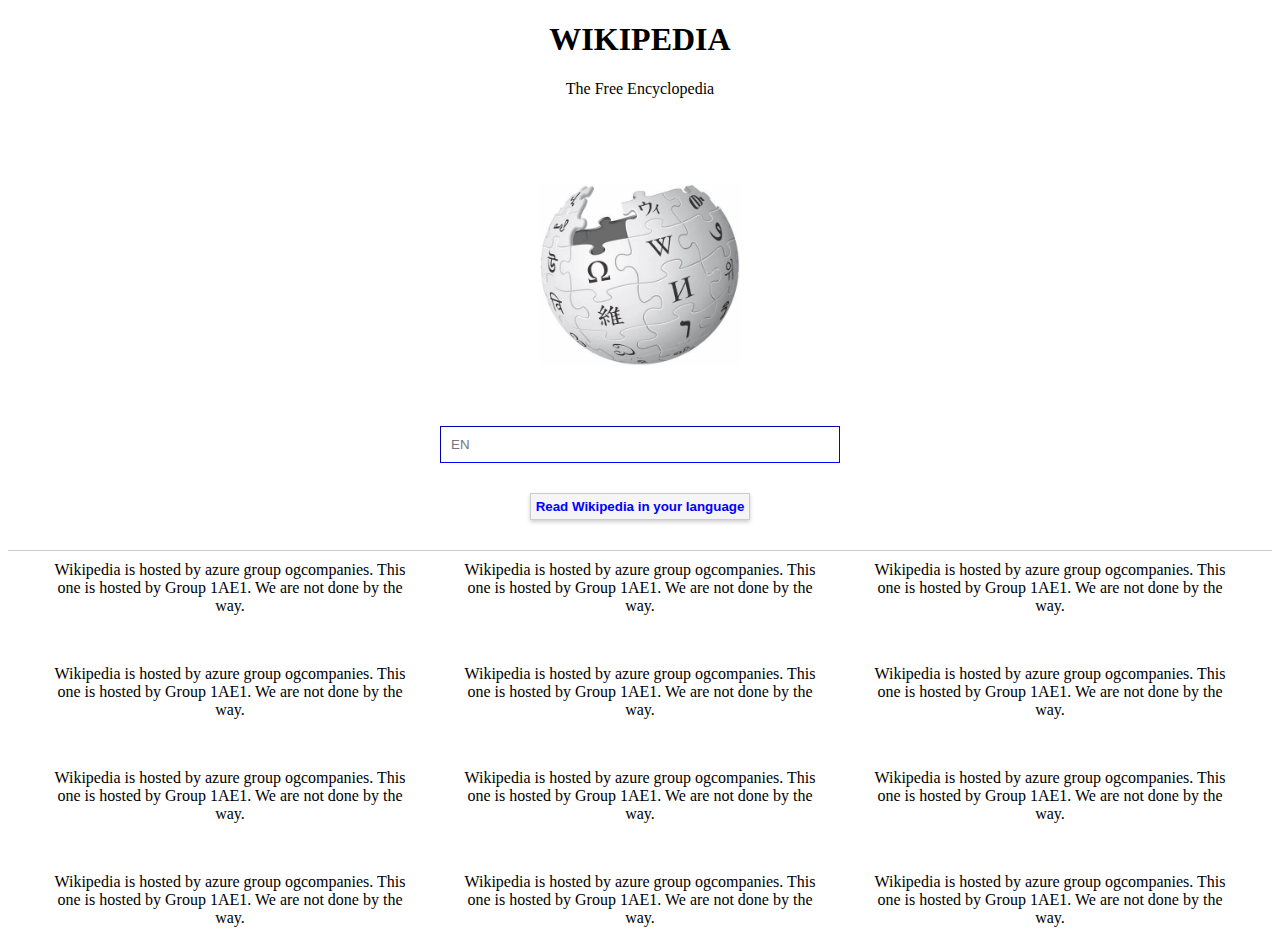
==== pages/entry.html @ ddf6f0a0 "First commit" ====
<!DOCTYPE html>
<html>
  <head>
    <meta charset="utf-8" />
    <title>Wikipedia</title>
    <meta name="viewport" content="initial-scale=1,user-scalable=yes" />
    <link rel="icon" href="../assets/wikipedia.ico" />
    <link rel="stylesheet" href="../styles/styles.css" />
  </head>
  <body>
    <div>
      <h1>WIKIPEDIA</h1>
    </div>
    <div>
      <p>The Free Encyclopedia</p>
    </div>
    <div>
      <a href="index.html">
        <img class="wiki-image" src="../assets/WIKIIMAGE.jpg" />
      </a>
    </div>

    <div>
      <form>
        <input
          type="search"
          class="search-input"
          id="search"
          placeholder="EN"
        />

        <button class="text">Read Wikipedia in your language</button>
      </form>
    </div>

    <div class="horizontal-line"></div>

    <div class="grid-container">
      <div class="grid-item">
        Wikipedia is hosted by azure group ogcompanies. This one is hosted by
        Group 1AE1. We are not done by the way.
      </div>

      <div class="grid-item">
        Wikipedia is hosted by azure group ogcompanies. This one is hosted by
        Group 1AE1. We are not done by the way.
      </div>

      <div class="grid-item">
        Wikipedia is hosted by azure group ogcompanies. This one is hosted by
        Group 1AE1. We are not done by the way.
      </div>

      <div class="grid-item">
        Wikipedia is hosted by azure group ogcompanies. This one is hosted by
        Group 1AE1. We are not done by the way.
      </div>

      <div class="grid-item">
        Wikipedia is hosted by azure group ogcompanies. This one is hosted by
        Group 1AE1. We are not done by the way.
      </div>

      <div class="grid-item">
        Wikipedia is hosted by azure group ogcompanies. This one is hosted by
        Group 1AE1. We are not done by the way.
      </div>
      <div class="grid-item">
        Wikipedia is hosted by azure group ogcompanies. This one is hosted by
        Group 1AE1. We are not done by the way.
      </div>
      <div class="grid-item">
        Wikipedia is hosted by azure group ogcompanies. This one is hosted by
        Group 1AE1. We are not done by the way.
      </div>
      <div class="grid-item">
        Wikipedia is hosted by azure group ogcompanies. This one is hosted by
        Group 1AE1. We are not done by the way.
      </div>
      <div class="grid-item">
        Wikipedia is hosted by azure group ogcompanies. This one is hosted by
        Group 1AE1. We are not done by the way.
      </div>
      <div class="grid-item">
        Wikipedia is hosted by azure group ogcompanies. This one is hosted by
        Group 1AE1. We are not done by the way.
      </div>
      <div class="grid-item">
        Wikipedia is hosted by azure group ogcompanies. This one is hosted by
        Group 1AE1. We are not done by the way.
      </div>
    </div>
  </body>
</html>
---- styles/styles.css ----
h1{
  text-align:center;
 
}
p{
  text-align:center;
  padding-bottom:20px;
  
}

.wiki-image{
  display:block;
  margin-left:auto;
  margin-right:auto;
  width: 200px;
  padding-top: 50px;
  margin-bottom: 40px;
}
form{
  padding-top:20px;
}
.search-input{
  display:block;
  margin-left:auto;
  margin-right:auto;
  width:400px;
  padding:10px;
  border-width:1px;
  border-color:blue;
  
}
button{
  background-color:whitesmoke;
  display:block;
  margin-left:auto;
  margin-right:auto;
  margin-top: 30px;
  padding:5px;
  color:blue;
 font-weight:bold;
border: 1px solid #ccc;
 box-shadow: 0 2px 4px rgba(0,0,0,0.2);
  

}
.horizontal-line{
  width:100%;
  height:1px;
  background-color: #ccc;
  margin-top:30px;
}

.grid-container{
  display: grid;
  /* grid-template-columns: repeat(4,1fr); */
  grid-template-columns: repeat(auto-fill, minmax(300px, 1fr));
  gap: 30px;
  width: 1200px;
  margin: 0 auto;
}

.grid-item{
  padding:10px;
  text-align: center;
}

/* Media query for smaller screens */
@media screen and (max-width: 768px) {
  .grid-container {
    grid-template-columns: repeat(2, 1fr); /* 2 columns for screens up to 768px wide */
  }
}

/* Media query for even smaller screens */
@media screen and (max-width: 480px) {
  .grid-container {
    grid-template-columns: 1fr; /* 1 column for screens up to 480px wide */
  }
}
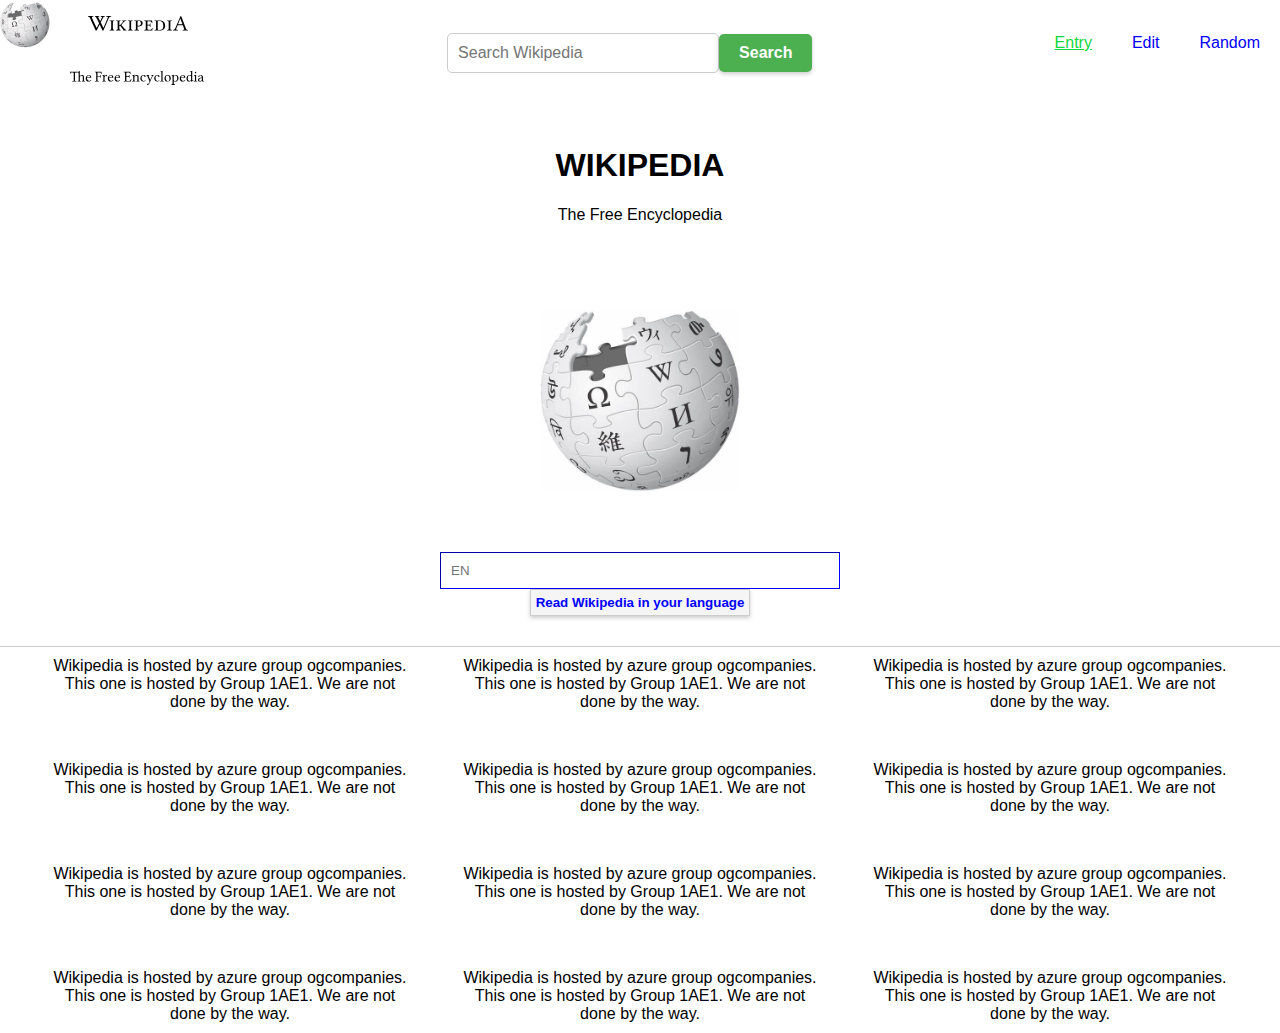
==== commit ed2d20fb: "navbar added to entery page" ====
--- a/pages/entry.html
+++ b/pages/entry.html
@@ -6,8 +6,35 @@
     <meta name="viewport" content="initial-scale=1,user-scalable=yes" />
     <link rel="icon" href="../assets/wikipedia.ico" />
     <link rel="stylesheet" href="../styles/styles.css" />
+    <link rel="stylesheet" href="../styles/navbarstyles.css" />
+
   </head>
   <body>
+    <div class="navbar-container">
+      <div class="navbar-logo">
+        <img src="../assets/wiki.png" alt="Wikipedia Logo" height="50px" />
+        <div >
+          <p>
+            <img src="../assets/wiki1.svg" alt="Icon 1" height="15px" />
+           </p> 
+           <p>
+            <img src="../assets/wiki3.svg" alt="Icon 2" height="15px" />
+           </p> 
+        
+        </div>
+      
+      </div>
+      <div class="navbar-search-wrapper">
+        <input type="text" placeholder="Search Wikipedia" class="navbar-search-input" />
+        <button class="navbar-search-button">Search</button>
+      </div>
+      <div class="navbar-sidebar">
+        <a href="#" class="navbar-sidebar-link" style="text-decoration: underline; color: rgb(17, 216, 61);">Entry</a>
+        <a href="../pages/edit.html" class="navbar-sidebar-link" >Edit</a>
+        <a href="../pages/random.html" class="navbar-sidebar-link">Random</a>
+      </div>
+    </div>
+
     <div>
       <h1>WIKIPEDIA</h1>
     </div>
--- a/styles/styles.css
+++ b/styles/styles.css
@@ -34,7 +34,6 @@
   display:block;
   margin-left:auto;
   margin-right:auto;
-  margin-top: 30px;
   padding:5px;
   color:blue;
  font-weight:bold;
--- a/styles/navbarstyles.css
+++ b/styles/navbarstyles.css
@@ -0,0 +1,104 @@
+/* Base styles */
+body {
+    font-family: sans-serif;
+    margin: 0;
+    padding: 0;
+  }
+  
+  .navbar-container {
+    display: flex;
+    width: 100%;
+    justify-content: space-between;
+    margin: 0 auto;
+  }
+  
+  .navbar-logo {
+   display: flex;
+  }
+  
+  .navbar-logo img {
+    margin-right: 20px;
+  }
+  
+  .navbar-navigation img {
+    margin-right: 10px;
+  }
+  
+  .navbar-search-wrapper {
+    display: flex;
+    align-items: center;
+    margin-bottom: 20px;
+  }
+  
+  .navbar-search-input {
+    border: 1px solid #ccc;
+    font-size: 16px;
+    padding: 10px;
+    border-radius: 5px;
+    width: 250px;
+  }
+  
+  .navbar-search-button {
+    border: none;
+    background-color: #4CAF50;
+    color: white;
+    font-size: 16px;
+    padding: 10px 20px;
+    border-radius: 5px;
+    cursor: pointer;
+    transition: background-color 0.2s ease-in-out;
+  }
+  
+  .navbar-sidebar {
+    display: flex;
+  }
+  
+  .navbar-sidebar-link {
+    display: block;
+    padding: 4px 20px;
+    text-decoration: none;
+    color: #333;
+    height: 30px;
+    margin-top: 30px;
+    text-align: center;
+    color: blue;
+  
+  }
+  
+  .navbar-sidebar-link:hover {
+    background-color: #f2f2f2;
+  }
+  
+  /* Media queries */
+  @media (max-width: 768px) {
+    .navbar-container {
+      flex-direction: column;
+    }
+  
+    .navbar-search-wrapper {
+      margin-bottom: 10px;
+    }
+  
+    .navbar-sidebar {
+      margin-top: 10px;
+    }
+  }
+  
+  @media (max-width: 480px) {
+    .navbar-container {
+      padding: 10px;
+    }
+  
+    .navbar-navigation img {
+      margin-right: 5px;
+    }
+  
+    .navbar-search-input {
+      width: 200px;
+    }
+  
+    .navbar-sidebar-link {
+      padding: 5px 10px;
+    }
+  }
+  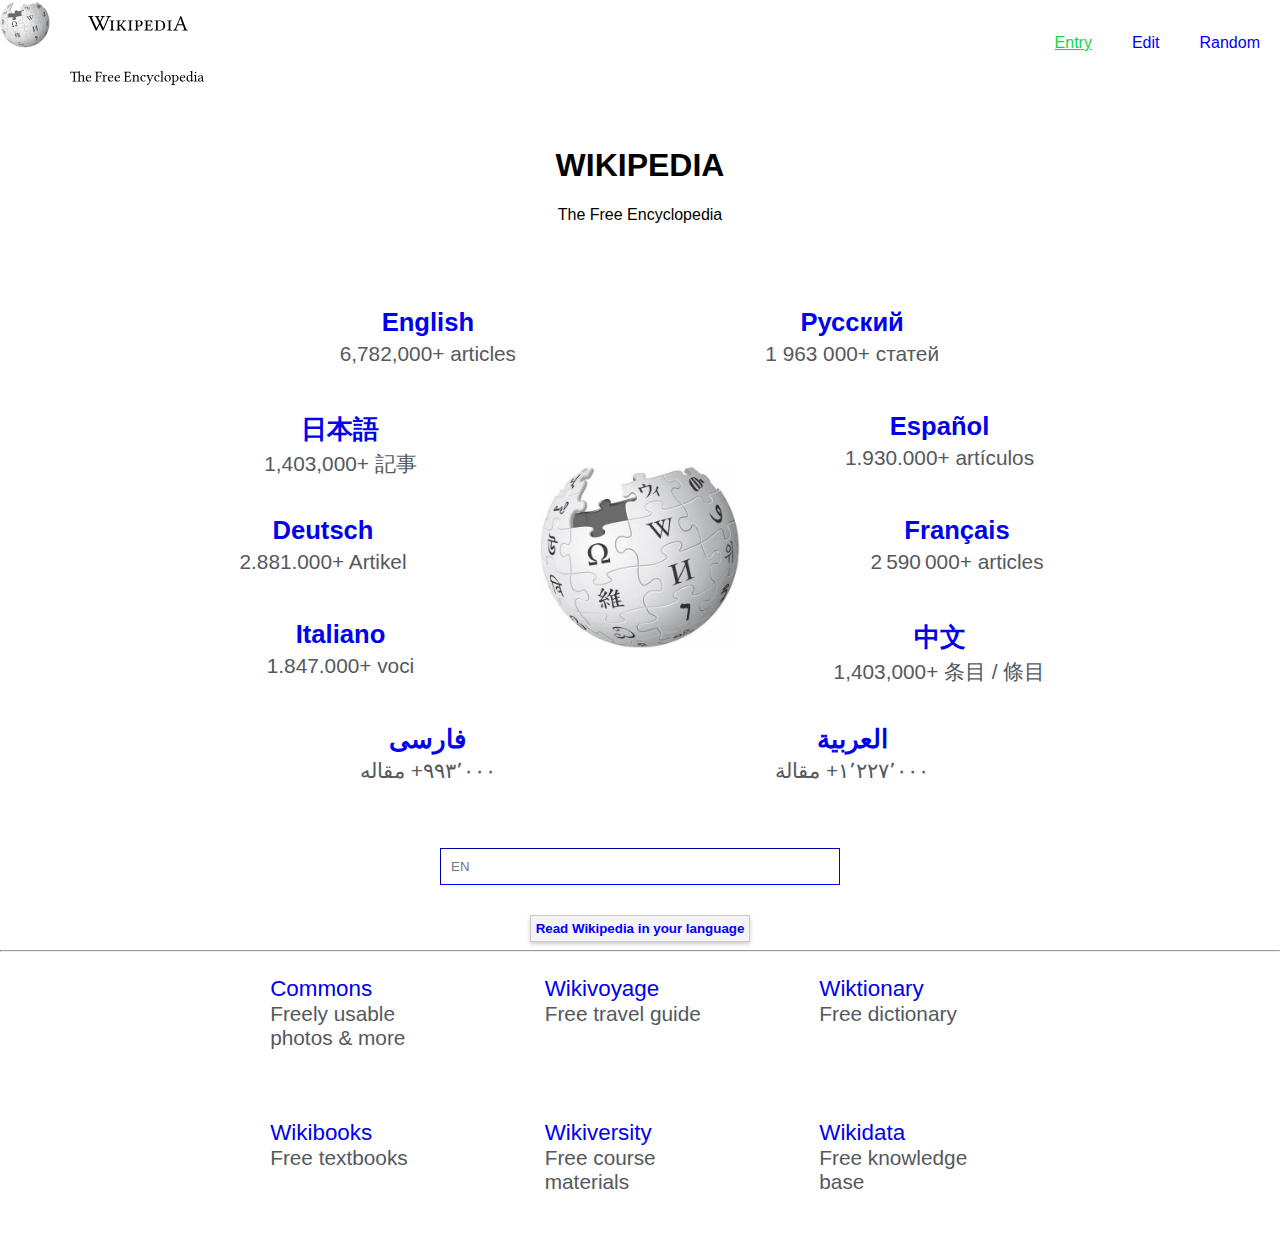
==== commit 93e00ac5: "Changes on entry page and added a catch page" ====
--- a/pages/entry.html
+++ b/pages/entry.html
@@ -7,30 +7,28 @@
     <link rel="icon" href="../assets/wikipedia.ico" />
     <link rel="stylesheet" href="../styles/styles.css" />
     <link rel="stylesheet" href="../styles/navbarstyles.css" />
-
   </head>
   <body>
     <div class="navbar-container">
       <div class="navbar-logo">
         <img src="../assets/wiki.png" alt="Wikipedia Logo" height="50px" />
-        <div >
+        <div>
           <p>
             <img src="../assets/wiki1.svg" alt="Icon 1" height="15px" />
-           </p> 
-           <p>
+          </p>
+          <p>
             <img src="../assets/wiki3.svg" alt="Icon 2" height="15px" />
-           </p> 
-        
+          </p>
         </div>
-      
-      </div>
-      <div class="navbar-search-wrapper">
-        <input type="text" placeholder="Search Wikipedia" class="navbar-search-input" />
-        <button class="navbar-search-button">Search</button>
       </div>
       <div class="navbar-sidebar">
-        <a href="#" class="navbar-sidebar-link" style="text-decoration: underline; color: rgb(17, 216, 61);">Entry</a>
-        <a href="../pages/edit.html" class="navbar-sidebar-link" >Edit</a>
+        <a
+          href="#"
+          class="navbar-sidebar-link"
+          style="text-decoration: underline; color: rgb(17, 216, 61)"
+          >Entry</a
+        >
+        <a href="../pages/edit.html" class="navbar-sidebar-link">Edit</a>
         <a href="../pages/random.html" class="navbar-sidebar-link">Random</a>
       </div>
     </div>
@@ -41,11 +39,117 @@
     <div>
       <p>The Free Encyclopedia</p>
     </div>
-    <div>
-      <a href="index.html">
-        <img class="wiki-image" src="../assets/WIKIIMAGE.jpg" />
-      </a>
-    </div>
+    <div class="rounded">
+      <img
+        class="roundedlogo"
+        src="../assets/wikiimg.jpg"
+        width="200"
+        height="183"
+        alt="Wikipedia"
+      />
+    </div>
+    <nav class="central-featured">
+      <div class="roundedlang lang1" lang="en">
+        <a
+          href="index.html"
+          title="English — Wikipedia — The Free Encyclopedia"
+          class="link-box"
+        >
+          <strong>English</strong>
+          <small>6,782,000+ <span>articles</span></small>
+        </a>
+      </div>
+      <div class="roundedlang lang2" lang="ru">
+        <a
+          href="../pages/catchpage.html"
+          title="Russkiy — Википедия — Свободная энциклопедия"
+          class="link-box"
+        >
+          <strong>Русский</strong>
+          <small>1&nbsp;963&nbsp;000+ <span>статей</span></small>
+        </a>
+      </div>
+      <div class="roundedlang lang3" lang="ja">
+        <a
+          href="../pages/catchpage.html"
+          title="Nihongo — ウィキペディア — フリー百科事典"
+          class="link-box"
+        >
+          <strong>日本語</strong>
+          <small>1,403,000+ <span>記事</span></small>
+        </a>
+      </div>
+      <div class="roundedlang lang4" lang="es">
+        <a
+          href="../pages/catchpage.html"
+          title="Español — Wikipedia — La enciclopedia libre"
+          class="link-box"
+        >
+          <strong>Español</strong>
+          <small>1.930.000+ <span>artículos</span></small>
+        </a>
+      </div>
+      <div class="roundedlang lang5" lang="de">
+        <a
+          href="../pages/catchpage.html"
+          title="Deutsch — Wikipedia — Die freie Enzyklopädie"
+          class="link-box"
+        >
+          <strong>Deutsch</strong>
+          <small>2.881.000+ <span>Artikel</span></small>
+        </a>
+      </div>
+      <div class="roundedlang lang6" lang="fr">
+        <a
+          href="../pages/catchpage.html"
+          title="français — Wikipédia — L’encyclopédie libre"
+          class="link-box"
+        >
+          <strong>Français</strong>
+          <small>2 590 000+ <span>articles</span></small>
+        </a>
+      </div>
+      <div class="roundedlang lang7" lang="it">
+        <a
+          href="../pages/catchpage.html"
+          title="Italiano — Wikipedia — L'enciclopedia libera"
+          class="link-box"
+        >
+          <strong>Italiano</strong>
+          <small>1.847.000+ <span>voci</span></small>
+        </a>
+      </div>
+      <div class="roundedlang lang8" lang="zh">
+        <a
+          href="../pages/catchpage.html"
+          title="Zhōngwén — 维基百科 / 維基百科 — 自由的百科全书 / 自由的百科全書"
+          class="link-box localize-variant"
+        >
+          <strong>中文</strong>
+          <small>1,403,000+ <span>条目 / 條目</span></small>
+        </a>
+      </div>
+      <div class="roundedlang lang9" lang="fa" dir="rtl">
+        <a
+          href="../pages/catchpage.html"
+          title="Fārsi — ویکی‌پدیا — دانشنامهٔ آزاد"
+          class="link-box"
+        >
+          <strong><bdi dir="rtl">فارسی</bdi></strong>
+          <small>۹۹۳٬۰۰۰+ <span>مقاله</span></small>
+        </a>
+      </div>
+      <div class="roundedlang lang10" lang="ar" dir="rtl">
+        <a
+          href="../pages/catchpage.html"
+          title="Al-ʿArabīyah — ويكيبيديا — الموسوعة الحرة"
+          class="link-box"
+        >
+          <strong><bdi dir="rtl">العربية</bdi></strong>
+          <small>١٬٢٢٧٬٠٠٠+ <span>مقالة</span></small>
+        </a>
+      </div>
+    </nav>
 
     <div>
       <form>
@@ -60,61 +164,55 @@
       </form>
     </div>
 
-    <div class="horizontal-line"></div>
-
-    <div class="grid-container">
-      <div class="grid-item">
-        Wikipedia is hosted by azure group ogcompanies. This one is hosted by
-        Group 1AE1. We are not done by the way.
-      </div>
-
-      <div class="grid-item">
-        Wikipedia is hosted by azure group ogcompanies. This one is hosted by
-        Group 1AE1. We are not done by the way.
-      </div>
-
-      <div class="grid-item">
-        Wikipedia is hosted by azure group ogcompanies. This one is hosted by
-        Group 1AE1. We are not done by the way.
-      </div>
-
-      <div class="grid-item">
-        Wikipedia is hosted by azure group ogcompanies. This one is hosted by
-        Group 1AE1. We are not done by the way.
-      </div>
-
-      <div class="grid-item">
-        Wikipedia is hosted by azure group ogcompanies. This one is hosted by
-        Group 1AE1. We are not done by the way.
-      </div>
-
-      <div class="grid-item">
-        Wikipedia is hosted by azure group ogcompanies. This one is hosted by
-        Group 1AE1. We are not done by the way.
-      </div>
-      <div class="grid-item">
-        Wikipedia is hosted by azure group ogcompanies. This one is hosted by
-        Group 1AE1. We are not done by the way.
-      </div>
-      <div class="grid-item">
-        Wikipedia is hosted by azure group ogcompanies. This one is hosted by
-        Group 1AE1. We are not done by the way.
-      </div>
-      <div class="grid-item">
-        Wikipedia is hosted by azure group ogcompanies. This one is hosted by
-        Group 1AE1. We are not done by the way.
-      </div>
-      <div class="grid-item">
-        Wikipedia is hosted by azure group ogcompanies. This one is hosted by
-        Group 1AE1. We are not done by the way.
-      </div>
-      <div class="grid-item">
-        Wikipedia is hosted by azure group ogcompanies. This one is hosted by
-        Group 1AE1. We are not done by the way.
-      </div>
-      <div class="grid-item">
-        Wikipedia is hosted by azure group ogcompanies. This one is hosted by
-        Group 1AE1. We are not done by the way.
+    <hr />
+    <div class="footer">
+      <div class="tab">
+        <a class="tablink" href="../pages/catchpage.html">
+          <div class="tabtext">
+            <span class="tabtitle">Commons</span>
+            <span class="tabtagline">Freely usable photos &amp; more</span>
+          </div>
+        </a>
+      </div>
+      <div class="tab">
+        <a class="tablink" href="../pages/catchpage.html">
+          <div class="tabtext">
+            <span class="tabtitle">Wikivoyage</span>
+            <span class="tabtagline">Free travel guide</span>
+          </div>
+        </a>
+      </div>
+      <div class="tab">
+        <a class="tablink" href="../pages/catchpage.html">
+          <div class="tabtext">
+            <span class="tabtitle">Wiktionary</span>
+            <span class="tabtagline">Free dictionary</span>
+          </div>
+        </a>
+      </div>
+      <div class="tab">
+        <a class="tablink" href="../pages/catchpage.html">
+          <div class="tabtext">
+            <span class="tabtitle">Wikibooks</span>
+            <span class="tabtagline">Free textbooks</span>
+          </div>
+        </a>
+      </div>
+      <div class="tab">
+        <a class="tablink" href="../pages/catchpage.html">
+          <div class="tabtext">
+            <span class="tabtitle">Wikiversity</span>
+            <span class="tabtagline">Free course materials</span>
+          </div>
+        </a>
+      </div>
+      <div class="tab">
+        <a class="tablink" href="../pages/catchpage.html">
+          <div class="tabtext">
+            <span class="tabtitle">Wikidata</span>
+            <span class="tabtagline">Free knowledge base</span>
+          </div>
+        </a>
       </div>
     </div>
   </body>
--- a/styles/styles.css
+++ b/styles/styles.css
@@ -1,78 +1,271 @@
-h1{
-  text-align:center;
- 
-}
-p{
-  text-align:center;
-  padding-bottom:20px;
-  
-}
-
-.wiki-image{
-  display:block;
-  margin-left:auto;
-  margin-right:auto;
+h1 {
+  text-align: center;
+}
+p {
+  text-align: center;
+  padding-bottom: 20px;
+}
+
+.wiki-image {
+  display: block;
+  margin-left: auto;
+  margin-right: auto;
   width: 200px;
   padding-top: 50px;
   margin-bottom: 40px;
 }
-form{
-  padding-top:20px;
-}
-.search-input{
-  display:block;
-  margin-left:auto;
-  margin-right:auto;
-  width:400px;
-  padding:10px;
-  border-width:1px;
-  border-color:blue;
-  
-}
-button{
-  background-color:whitesmoke;
-  display:block;
-  margin-left:auto;
-  margin-right:auto;
-  padding:5px;
-  color:blue;
- font-weight:bold;
-border: 1px solid #ccc;
- box-shadow: 0 2px 4px rgba(0,0,0,0.2);
-  
-
-}
-.horizontal-line{
-  width:100%;
-  height:1px;
-  background-color: #ccc;
-  margin-top:30px;
-}
-
-.grid-container{
-  display: grid;
-  /* grid-template-columns: repeat(4,1fr); */
-  grid-template-columns: repeat(auto-fill, minmax(300px, 1fr));
-  gap: 30px;
-  width: 1200px;
+form {
+  padding-top: 20px;
+}
+.search-input {
+  display: block;
+  margin-left: auto;
+  margin-right: auto;
+  width: 400px;
+  padding: 10px;
+  border-width: 1px;
+  border-color: blue;
+}
+button {
+  background-color: whitesmoke;
+  display: block;
+  margin-left: auto;
+  margin-right: auto;
+  margin-top: 30px;
+  padding: 5px;
+  color: blue;
+  font-weight: bold;
+  border: 1px solid #ccc;
+  box-shadow: 0 2px 4px rgba(0, 0, 0, 0.2);
+}
+.footer{
+  width: 65%;
+  display: flex;
+  margin-left: 250px;
+  justify-content: center; 
+  align-items: center; 
+  flex-wrap: wrap; 
+}
+.tab {
+  float: left;
+  position: relative;
+  width: 33%;
+  height: 90px;
+  height: 9rem;
+}
+.tablink {
+  display: inline-block;
+  min-height: 50px;
+  width: 90%;
+  padding: 1em;
+  white-space: nowrap;
+}
+
+.tablink:hover {
+  background-color: #eaecf0;
+}
+
+a.tablink {
+  text-decoration: none;
+}
+
+.tabtext,
+.tab {
+  display: inline-block;
+}
+
+.tabtext {
+  max-width: 65%;
+  font-size: 14px;
+  font-size: 1.4rem;
+  vertical-align: middle;
+  white-space: normal;
+}
+
+.tabtagline,
+.tabtitle {
+  display: block;
+}
+
+.tabtagline {
+  color: #54595d;
+  font-size: 13px;
+  font-size: 1.3rem;
+}
+.central-featured {
+  position: relative;
+  height: 325px;
+  height: 32.5rem;
+  width: 546px;
+  width: 54.6rem;
+  max-width: 100%;
   margin: 0 auto;
-}
-
-.grid-item{
-  padding:10px;
   text-align: center;
-}
-
-/* Media query for smaller screens */
-@media screen and (max-width: 768px) {
-  .grid-container {
-    grid-template-columns: repeat(2, 1fr); /* 2 columns for screens up to 768px wide */
-  }
-}
-
-/* Media query for even smaller screens */
-@media screen and (max-width: 480px) {
-  .grid-container {
-    grid-template-columns: 1fr; /* 1 column for screens up to 480px wide */
-  }
+  vertical-align: middle;
+}
+
+.roundedlang {
+  position: absolute;
+  width: 156px;
+  width: 15.6rem;
+}
+
+.roundedlang .link-box {
+  display: block;
+  padding: 0;
+  text-decoration: none;
+  white-space: normal;
+}
+
+.roundedlang .link-box:hover strong {
+  text-decoration: underline;
+}
+
+.roundedlang :hover {
+  background-color: #eaecf0;
+}
+
+.roundedlang strong {
+  display: block;
+  font-size: 16px;
+  font-size: 1.6rem;
+}
+
+.roundedlang small {
+  color: #54595d;
+  display: inline-block;
+  font-size: 13px;
+  font-size: 1.3rem;
+  line-height: 1.6;
+}
+
+.roundedlang em {
+  font-style: italic;
+}
+
+.roundedlang .emNonItalicLang {
+  font-style: normal;
+}
+
+.lang1 {
+  top: 0;
+  right: 60%;
+}
+
+.lang2 {
+  top: 0;
+  left: 60%;
+}
+
+.lang3 {
+  top: 20%;
+  right: 70%;
+}
+
+.lang4 {
+  top: 20%;
+  left: 70%;
+}
+
+.lang5 {
+  top: 40%;
+  right: 72%;
+}
+
+.lang6 {
+  top: 40%;
+  left: 72%;
+}
+
+.lang7 {
+  top: 60%;
+  right: 70%;
+}
+
+.lang8 {
+  top: 60%;
+  left: 70%;
+}
+
+.lang9 {
+  top: 80%;
+  right: 60%;
+}
+
+.lang10 {
+  top: 80%;
+  left: 60%;
+}
+
+@media (max-width: 480px) {
+  .central-featured {
+    width: auto;
+    height: auto;
+    margin-top: 8rem;
+    font-size: 13px;
+    font-size: 1.3rem;
+    text-align: left;
+  }
+
+  .central-featured:after {
+    content: " ";
+    display: block;
+    visibility: hidden;
+    clear: both;
+    height: 0;
+    font-size: 0;
+  }
+
+  .roundedlang {
+    display: block;
+    float: left;
+    position: relative;
+    top: auto;
+    left: auto;
+    right: auto;
+    -webkit-box-sizing: border-box;
+    -moz-box-sizing: border-box;
+    box-sizing: border-box;
+    height: 64px;
+    height: 6.4rem;
+    width: 33%;
+    margin: 0 0 16px;
+    padding: 0 1.6rem;
+    font-size: 14px;
+    font-size: 1.4rem;
+    text-align: center;
+  }
+
+  .roundedlang strong {
+    font-size: 14px;
+    font-size: 1.4rem;
+    margin-bottom: 4px;
+  }
+
+  .roundedlang small {
+    line-height: 1.4;
+  }
+}
+
+@media (max-width: 375px) {
+  .roundedlang {
+    font-size: 13px;
+    font-size: 1.3rem;
+  }
+}
+
+@media (max-width: 240px) {
+  .roundedlang {
+    width: 100%;
+  }
+}
+.roundedlogo {
+  position: absolute;
+  top: 158px;
+  left: 35px;
+}
+.rounded {
+  position: relative;
+  margin: 4rem auto 0.5rem;
+  width: 270px;
 }